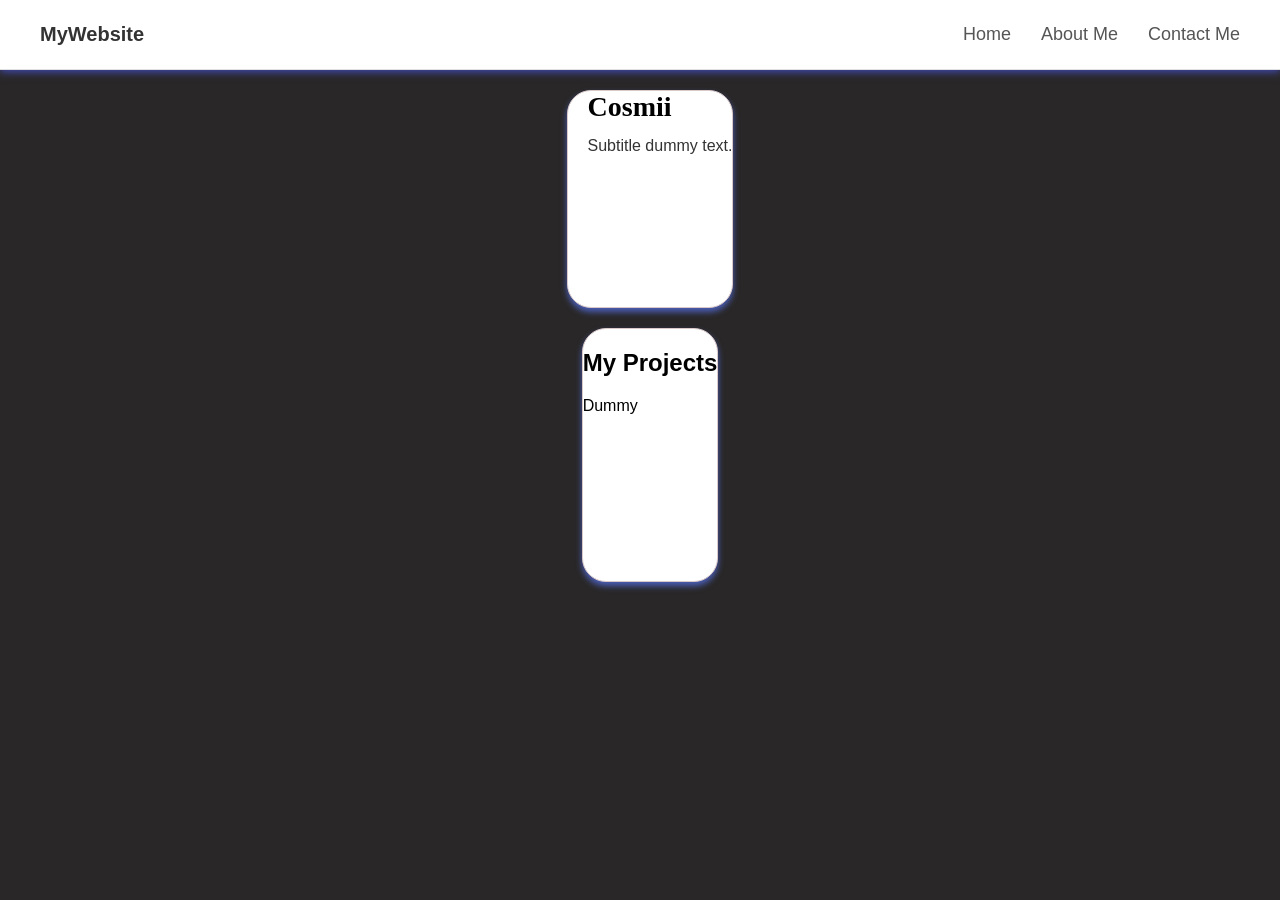
==== index.html @ 114470f2 "Initial Commit Base" ====
<!DOCTYPE html>
<html lang="en">
<head>
    <meta charset="UTF-8">
    <meta name="viewport" content="width=device-width, initial-scale=1.0">
    <link rel="stylesheet" href="style.css">
    <title>Profile</title>

    
</head>
<body>

    <!-- Header thing-->
        <header class="dock">
        <!-- Left side: Logo or Site Title -->
        <div class="logo">MyWebsite</div>
        
        <!-- Right side: Navigation Links -->
        <nav class="nav-links">
            <a href="index.html">Home</a>
            <a href="about.html">About Me</a>
            <a href="contact.html">Contact Me</a>
        </nav>
    </header>

    <!-- Profile box thing -->
   <div class="ProfileBox">
   <a href="about.html"><img src="https://encrypted-tbn0.gstatic.com/images?q=tbn:ANd9GcQmaK4xfMyDekNgX6iMyuCfLkw2APdhFgtrwrFGj3LZ--y7vkqaKuFV8XQ&s=10" alt="" class="pfp-img"></a> 
    <div class="box-text">
        <h2>Cosmii</h2>
        <p>Subtitle dummy text.</p>
        
    </div>

   </div>

   <div class ="ProjectsBox">
    <div class="box-text">
        <h2>My Projects</h2>
        <p>Dummy</p>
    </div>



   </div>
</body>
</html>
---- style.css ----
/* Profile box styling 1*/
.ProfileBox{
    margin-top: 20px;
    margin-left: 20px;
    display: flex;
    justify-content: center;
    align-items:center;
    gap: 20px;
    padding: 0px;
    overflow: hidden;
    background-color: #ffffff;
    border: 1px solid #dac9c9;
    border-radius: 24px;
    
    max-width: 75vw;       
    box-shadow: 0 4px 6px rgba(75, 95, 185, 1); 

    transition-duration: 200ms;
}

/* Profile box styling for hover*/
.ProfileBox:hover{

    transform: translateY(-5px);
    box-shadow: 0 4px 6px rgb(0, 0, 0); 
    
}
.box-text{
    
    flex: 1;
    align-items: center;
    padding-bottom: 150px;
}

.ProfileBox h2{

    margin-top: 0;          
    margin-bottom: 12px;     
    font-family: serif;
    font-size: 28px;
    color: #000000;
}

.ProfileBox p{

    margin: 0;              
    color: #333333;
    line-height: 1.4;       
    font-size: 16px;
}
.pfp-img {
 border-radius: 20px;
 max-width: 200px;
 object-fit: cover;
 display: block;
}
.pfp-img:hover{

    cursor: pointer;
}

/* My projects box thing i guess*/
.ProjectsBox{

    margin-top: 20px;
    margin-left: 20px;
    display: flex;
    align-items:center;
    gap: 20px;
    padding: 0px;
    overflow: hidden;
    background-color: #ffffff;
    border: 1px solid #dac9c9;
    border-radius: 24px;
    
    max-width: 1000px;       
    box-shadow: 0 4px 6px rgba(75, 95, 185, 1); 

    transition-duration: 200ms; 
}


/* Body styling*/
body {
    margin: 0;
    padding-top: 70px; /* Crucial: Prevents your page content from hiding under the fixed bar */
    font-family: Arial, sans-serif;
    background-color: #292727;
    display:grid;               /* Activates Grid layout */
    place-items: center; 
}


/* Dock / Top bar styling*/ 
.dock{
    position: fixed;    
     top: 0;
    left: 0; 
     width: 100%;           
    height: 70px;           
    z-index: 1000;     
    
    /* Layout */
    display: flex;
    align-items: center;
    justify-content: space-between;
    padding: 0 40px; 
    box-sizing: border-box;

    /* Style */
    background-color: #ffffff;
    border-bottom: 1px solid #e0e0e0;
    box-shadow: 0 2px 8px rgb(67, 75, 180);
}

/* Logo Styling */
.logo {
    font-size: 20px;
    font-weight: bold;
    color: #333333;
}

/* Link styling 1 */
.nav-links {
    display: flex;
    gap: 30px;              /* Sets exact spacing between each link item */
}
/* Link Styling 2 */
.nav-links a {
    text-decoration: none;  /* Removes the default underline */
    color: #555555;
    font-size: 18px;
    font-weight: 500;
    transition: color 0.2s ease; /* Smooth color change on hover */
}

/* Hover Effect for Links */
.nav-links a:hover {
    color: #000000;         /* darkens text color when hovered */
}
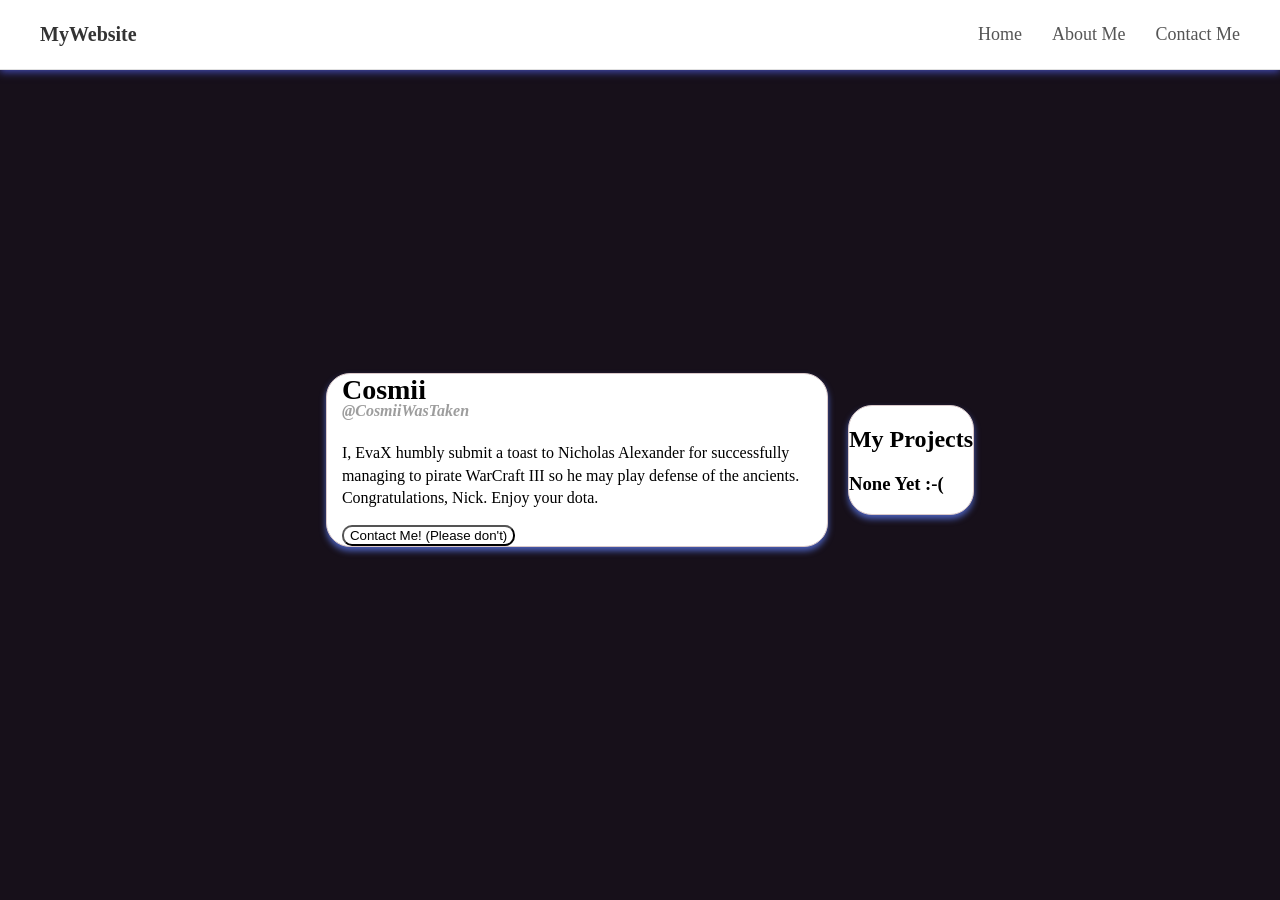
==== commit 19243d2a: "Thing I, EvaX humbly submit a toast to Nicholas Alexander for successfully managing to pirate WarCra" ====
--- a/index.html
+++ b/index.html
@@ -28,8 +28,12 @@
    <a href="about.html"><img src="https://encrypted-tbn0.gstatic.com/images?q=tbn:ANd9GcQmaK4xfMyDekNgX6iMyuCfLkw2APdhFgtrwrFGj3LZ--y7vkqaKuFV8XQ&s=10" alt="" class="pfp-img"></a> 
     <div class="box-text">
         <h2>Cosmii</h2>
-        <p>Subtitle dummy text.</p>
+        <h3>@CosmiiWasTaken</h3>
         
+        <p>I, EvaX humbly submit a toast to Nicholas Alexander for successfully managing to pirate WarCraft III so he may play defense of the ancients. Congratulations, Nick. Enjoy your dota.</p>
+        <a href="contact.html">
+        <button class="ProfileBtn">Contact Me! (Please don't)</button>
+        </a>
     </div>
 
    </div>
@@ -37,7 +41,7 @@
    <div class ="ProjectsBox">
     <div class="box-text">
         <h2>My Projects</h2>
-        <p>Dummy</p>
+        <h3>None Yet :-( </h3>
     </div>
 
 
--- a/style.css
+++ b/style.css
@@ -6,17 +6,32 @@
     display: flex;
     justify-content: center;
     align-items:center;
-    gap: 20px;
+    gap: 15px;
     padding: 0px;
     overflow: hidden;
     background-color: #ffffff;
     border: 1px solid #dac9c9;
     border-radius: 24px;
+   
+    width: 500px;
     
-    max-width: 75vw;       
     box-shadow: 0 4px 6px rgba(75, 95, 185, 1); 
 
     transition-duration: 200ms;
+
+
+    .pfp-img 
+    {
+    border-radius: 24px;
+    max-width: 190px;
+    
+    object-fit: cover;
+    display: block;
+    }
+
+    .pfp-img:hover{
+        cursor: pointer;
+    }
 }
 
 /* Profile box styling for hover*/
@@ -27,38 +42,56 @@
     
 }
 .box-text{
-    
+
     flex: 1;
     align-items: center;
-    padding-bottom: 150px;
+    padding-bottom: 0px;
+    justify-content: center;
+    margin: auto;
 }
 
 .ProfileBox h2{
 
-    margin-top: 0;          
-    margin-bottom: 12px;     
+    margin-top: -0px;          
+    margin-bottom: -6px;     
     font-family: serif;
     font-size: 28px;
     color: #000000;
 }
 
-.ProfileBox p{
+.ProfileBox h3{
 
+    font-family: serif;
+    font-style: italic;
     margin: 0;              
-    color: #333333;
+    color: #3333337a;
     line-height: 1.4;       
     font-size: 16px;
 }
-.pfp-img {
- border-radius: 20px;
- max-width: 200px;
- object-fit: cover;
- display: block;
+.ProfileBox p{
+    
+    font-family: serif;
+    
+        margin-top: 20px;              
+        color: #000000;
+        line-height: 1.4;       
+        font-size: 16px;
+
 }
-.pfp-img:hover{
+.ProfileBtn{
+    
+    color: #000000;
+    background-color: #ffffff;
+    border-radius: 10px;
+    
+    
+}
+.ProfileBtn:hover{
 
     cursor: pointer;
 }
+
+
 
 /* My projects box thing i guess*/
 .ProjectsBox{
@@ -83,12 +116,13 @@
 
 /* Body styling*/
 body {
-    margin: 0;
-    padding-top: 70px; /* Crucial: Prevents your page content from hiding under the fixed bar */
-    font-family: Arial, sans-serif;
-    background-color: #292727;
-    display:grid;               /* Activates Grid layout */
-    place-items: center; 
+  margin: 0;                   /* Removes default browser margins */
+  height: 100vh;               /* Makes the body take up 100% of the viewport height */
+  display: flex;               /* Activates Flexbox layout */
+  justify-content: center;     /* Centers the panel horizontally */
+  align-items: center;         /* Centers the panel vertically */
+background-color: #17101a;
+    
 }
 
 
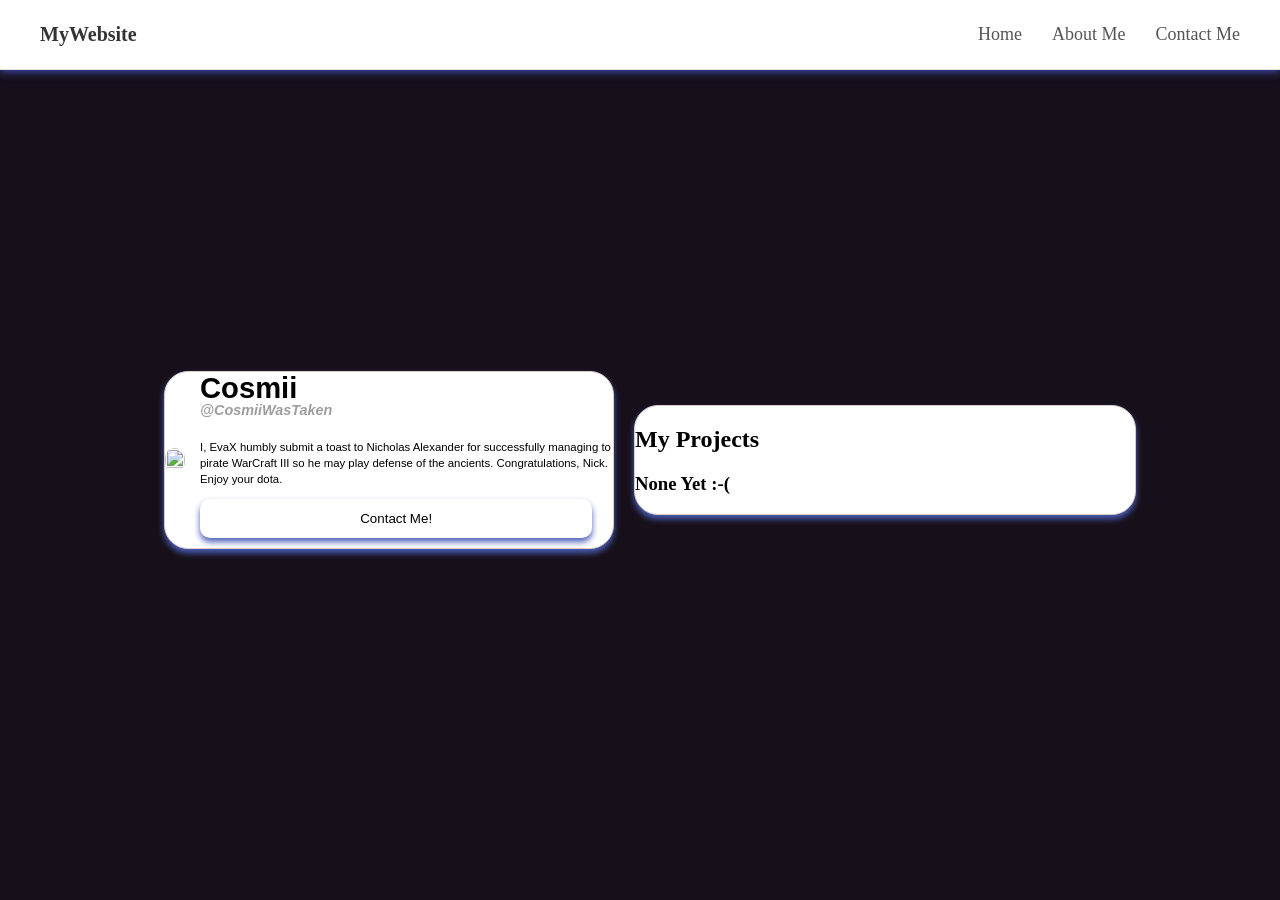
==== commit c79695ad: "Adjusted Margins and stuff i guess" ====
--- a/index.html
+++ b/index.html
@@ -32,7 +32,7 @@
         
         <p>I, EvaX humbly submit a toast to Nicholas Alexander for successfully managing to pirate WarCraft III so he may play defense of the ancients. Congratulations, Nick. Enjoy your dota.</p>
         <a href="contact.html">
-        <button class="ProfileBtn">Contact Me! (Please don't)</button>
+        <button class="ProfileBtn">Contact Me!</button>
         </a>
     </div>
 
--- a/style.css
+++ b/style.css
@@ -12,9 +12,10 @@
     background-color: #ffffff;
     border: 1px solid #dac9c9;
     border-radius: 24px;
-   
-    width: 500px;
-    
+    /* CHANGED: Replaced 500px with a viewport-relative width */
+    width: 35vw; 
+    min-width: 320px; /* Prevents it from getting too small on mobile */
+    max-width: 500px; /* Prevents it from getting too large on massive screens */
     box-shadow: 0 4px 6px rgba(75, 95, 185, 1); 
 
     transition-duration: 200ms;
@@ -23,8 +24,10 @@
     .pfp-img 
     {
     border-radius: 24px;
-    max-width: 190px;
-    
+    /* CHANGED: Replaced max-width with a percentage of the container */
+        width:100%; 
+        height: 100%;
+        max-width: 190px;
     object-fit: cover;
     display: block;
     }
@@ -50,45 +53,49 @@
     margin: auto;
 }
 
-.ProfileBox h2{
-
+/* CHANGED: Converted text sizes from px to container-relative or viewport-relative sizes to prevent massive zoom distortion */
+.ProfileBox h2 {
     margin-top: -0px;          
-    margin-bottom: -6px;     
-    font-family: serif;
-    font-size: 28px;
+    margin-bottom: 25px;     
+    font-family: 'Trebuchet MS', 'Lucida Sans Unicode', 'Lucida Grande', 'Lucida Sans', Arial, sans-serif;
+    font-size: calc(1.5vw + 10px); /* Scales gracefully with the viewport instead of zoom */
     color: #000000;
 }
 
-.ProfileBox h3{
-
-    font-family: serif;
+.ProfileBox h3 {
+    font-family: 'Trebuchet MS', 'Lucida Sans Unicode', 'Lucida Grande', 'Lucida Sans', Arial, sans-serif;
     font-style: italic;
-    margin: 0;              
+    margin-top: -30px;              
     color: #3333337a;
     line-height: 1.4;       
-    font-size: 16px;
+    font-size: calc(0.5vw + 8px);
 }
-.ProfileBox p{
-    
-    font-family: serif;
-    
-        margin-top: 20px;              
-        color: #000000;
-        line-height: 1.4;       
-        font-size: 16px;
 
+.ProfileBox p {
+    font-family: 'Trebuchet MS', 'Lucida Sans Unicode', 'Lucida Grande', 'Lucida Sans', Arial, sans-serif;
+    margin-top: 20px;              
+    color: #000000;
+    line-height: 1.4;       
+    font-size: calc(0.5vw + 5px);
 }
-.ProfileBtn{
-    
+
+.ProfileBtn {
+    width: 95%;
     color: #000000;
     background-color: #ffffff;
     border-radius: 10px;
-    
-    
+    font-family: 'Trebuchet MS', 'Lucida Sans Unicode', 'Lucida Grande', 'Lucida Sans', Arial, sans-serif;
+    padding: 12px;
+    box-shadow: 0 4px 6px rgba(75, 95, 185, 1);
+    border: none;
+    transition-duration: 500ms;
+    margin-bottom: 10px;
 }
-.ProfileBtn:hover{
 
-    cursor: pointer;
+.ProfileBtn:hover {
+    transform: translateY(-5px);
+    transform: scale(1.05);
+    box-shadow: 0 4px 6px rgb(0, 0, 0);
 }
 
 
@@ -107,6 +114,7 @@
     border: 1px solid #dac9c9;
     border-radius: 24px;
     
+    min-width: 500px;
     max-width: 1000px;       
     box-shadow: 0 4px 6px rgba(75, 95, 185, 1); 
 
@@ -119,9 +127,10 @@
   margin: 0;                   /* Removes default browser margins */
   height: 100vh;               /* Makes the body take up 100% of the viewport height */
   display: flex;               /* Activates Flexbox layout */
+  flex-direction: row;
   justify-content: center;     /* Centers the panel horizontally */
   align-items: center;         /* Centers the panel vertically */
-background-color: #17101a;
+  background-color: #17101a;
     
 }
 
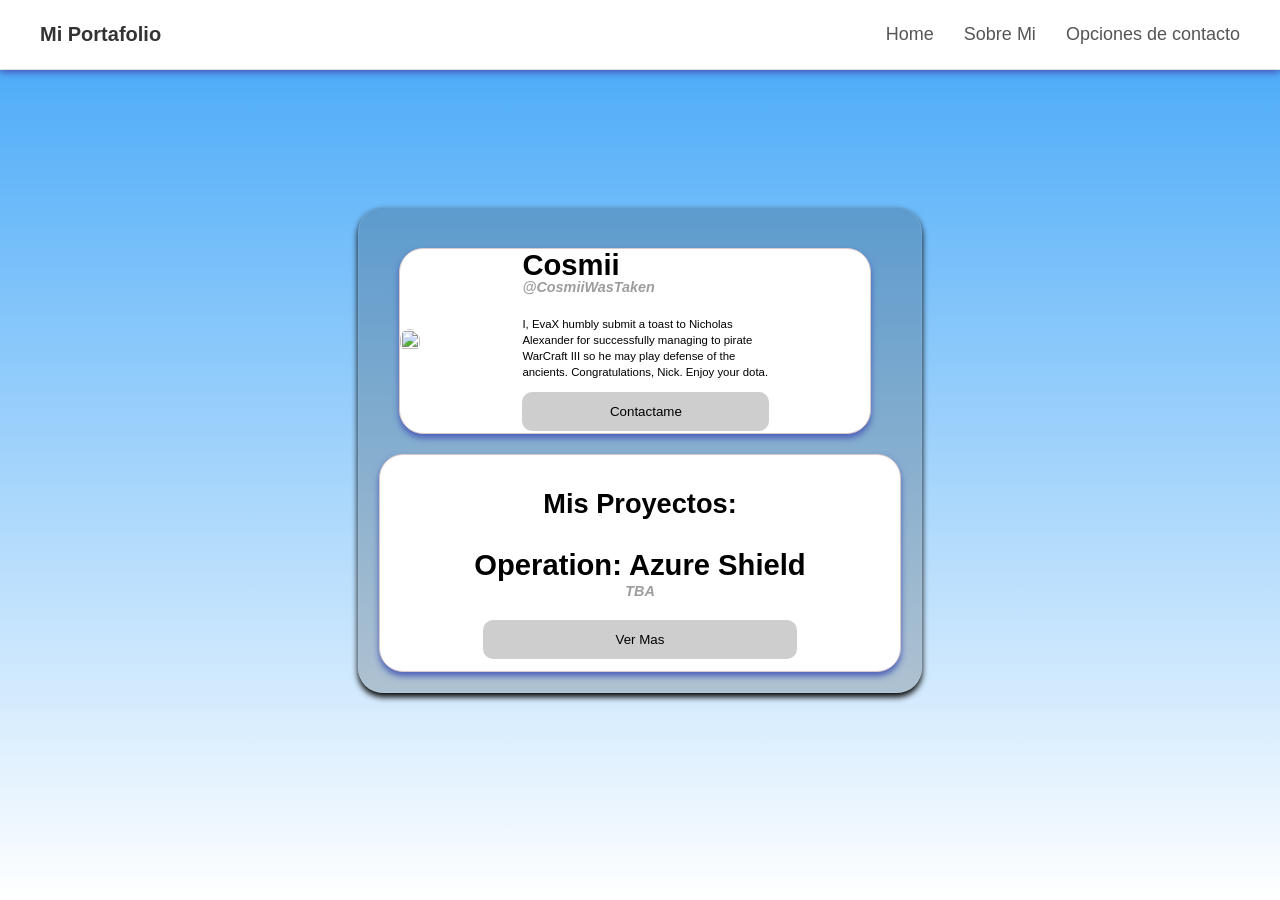
==== commit 4296f3a3: "Added About me page, adjusted home and added 404" ====
--- a/index.html
+++ b/index.html
@@ -10,18 +10,25 @@
 </head>
 <body>
 
+    
+
     <!-- Header thing-->
         <header class="dock">
         <!-- Left side: Logo or Site Title -->
-        <div class="logo">MyWebsite</div>
+        <div class="logo">Mi Portafolio </div>
         
         <!-- Right side: Navigation Links -->
         <nav class="nav-links">
             <a href="index.html">Home</a>
-            <a href="about.html">About Me</a>
-            <a href="contact.html">Contact Me</a>
+            <a href="about.html">Sobre Mi</a>
+            <a href="contact.html">Opciones de contacto </a>
         </nav>
     </header>
+
+    <div class="SiteSection">
+
+    <!-- PBody panel container for Profile and project-->
+    <div class="bodypanel">
 
     <!-- Profile box thing -->
    <div class="ProfileBox">
@@ -32,20 +39,35 @@
         
         <p>I, EvaX humbly submit a toast to Nicholas Alexander for successfully managing to pirate WarCraft III so he may play defense of the ancients. Congratulations, Nick. Enjoy your dota.</p>
         <a href="contact.html">
-        <button class="ProfileBtn">Contact Me!</button>
+        <button class="ProfileBtn">Contactame</button>
         </a>
     </div>
 
    </div>
+   
+
 
    <div class ="ProjectsBox">
-    <div class="box-text">
-        <h2>My Projects</h2>
-        <h3>None Yet :-( </h3>
+    <div class="ProjectsTextBox">
+        
+        <div class="OASGameBox">
+            <h2>Mis Proyectos:</h2>
+            <h3>Operation: Azure Shield</h3>
+            <h4> TBA</h4>
+            <a href="404.html"> <button class="GameButton">Ver Mas</button> </a>
+        </div>
     </div>
 
 
 
    </div>
+</div>
+
+</div>
+
+<div class="SiteSection"></div>
+
+
+   
 </body>
 </html>
--- a/style.css
+++ b/style.css
@@ -1,4 +1,42 @@
-
+.bodypanel{
+
+    min-width: 10vw;
+    max-width: 70vw;
+
+    align-items: center;
+    justify-content: center;
+    display: grid;
+
+    
+    border-radius: 25px;
+    padding: 20px;
+    box-shadow: 0 4px 6px rgb(0, 0, 0);
+
+    /* Transparency thingy for the panel background*/
+
+    background-color: rgba(32, 32, 32, 0.199);
+    border: 1px solid rgba(255, 255, 255, 0.08);
+}
+
+.bodyPanelABOUT{
+
+    min-width: 10vw;
+    max-width: 70vw;
+
+    align-items: center;
+    justify-content: center;
+    display: grid;
+
+    
+    border-radius: 25px;
+    padding: 20px;
+    box-shadow: 0 4px 6px rgb(0, 0, 0);
+
+    /* Transparency thingy for the panel background*/
+
+    background-color: rgba(32, 32, 32, 0.199);
+    border: 1px solid rgba(255, 255, 255, 0.08);
+}
 /* Profile box styling 1*/
 .ProfileBox{
     margin-top: 20px;
@@ -12,10 +50,10 @@
     background-color: #ffffff;
     border: 1px solid #dac9c9;
     border-radius: 24px;
-    /* CHANGED: Replaced 500px with a viewport-relative width */
-    width: 35vw; 
-    min-width: 320px; /* Prevents it from getting too small on mobile */
-    max-width: 500px; /* Prevents it from getting too large on massive screens */
+    
+    
+    min-width: 90%; 
+    max-width: 90%; 
     box-shadow: 0 4px 6px rgba(75, 95, 185, 1); 
 
     transition-duration: 200ms;
@@ -45,16 +83,17 @@
     
 }
 .box-text{
-
-    flex: 1;
+    
+    
     align-items: center;
     padding-bottom: 0px;
-    justify-content: center;
+    justify-content:center;
     margin: auto;
 }
 
 /* CHANGED: Converted text sizes from px to container-relative or viewport-relative sizes to prevent massive zoom distortion */
 .ProfileBox h2 {
+   
     margin-top: -0px;          
     margin-bottom: 25px;     
     font-family: 'Trebuchet MS', 'Lucida Sans Unicode', 'Lucida Grande', 'Lucida Sans', Arial, sans-serif;
@@ -64,6 +103,7 @@
 
 .ProfileBox h3 {
     font-family: 'Trebuchet MS', 'Lucida Sans Unicode', 'Lucida Grande', 'Lucida Sans', Arial, sans-serif;
+   
     font-style: italic;
     margin-top: -30px;              
     color: #3333337a;
@@ -72,24 +112,26 @@
 }
 
 .ProfileBox p {
+    
     font-family: 'Trebuchet MS', 'Lucida Sans Unicode', 'Lucida Grande', 'Lucida Sans', Arial, sans-serif;
     margin-top: 20px;              
     color: #000000;
     line-height: 1.4;       
     font-size: calc(0.5vw + 5px);
+    max-width: 260px;
 }
 
 .ProfileBtn {
     width: 95%;
     color: #000000;
-    background-color: #ffffff;
+    background-color: #cecece;
     border-radius: 10px;
     font-family: 'Trebuchet MS', 'Lucida Sans Unicode', 'Lucida Grande', 'Lucida Sans', Arial, sans-serif;
     padding: 12px;
-    box-shadow: 0 4px 6px rgba(75, 95, 185, 1);
+    
     border: none;
     transition-duration: 500ms;
-    margin-bottom: 10px;
+    margin-bottom: 2px;
 }
 
 .ProfileBtn:hover {
@@ -104,11 +146,11 @@
 .ProjectsBox{
 
     margin-top: 20px;
-    margin-left: 20px;
-    display: flex;
+    
+    display: grid;
     align-items:center;
     gap: 20px;
-    padding: 0px;
+    padding: 10px;
     overflow: hidden;
     background-color: #ffffff;
     border: 1px solid #dac9c9;
@@ -120,17 +162,98 @@
 
     transition-duration: 200ms; 
 }
+.ProjectsBox:hover{
+    transform: translateY(-5px);
+    box-shadow: 0 4px 6px rgb(0, 0, 0); 
+}
+.ProjectsBox a{
+    display: flex;
+    align-items: center;
+    justify-content: center;
+}
+
+.ProjectsTextBox{
+    display: flex;
+    align-items: center;
+    justify-content: center;
+}
+.OASGameBox{
+     display:inline;
+    align-items: center;
+    justify-content: center;
+}
+.OASGameBox h2 {
+    display:flex;
+    align-items: center;
+    justify-content: center;
+    font-family: 'Trebuchet MS', 'Lucida Sans Unicode', 'Lucida Grande', 'Lucida Sans', Arial, sans-serif;
+    font-size: calc(1.5vw + 8px); /* Scales gracefully with the viewport instead of zoom */
+    color: #000000;
+}
+.OASGameBox h3{
+
+    display:flex;
+    align-items: center;
+    justify-content: center;
+    font-family: 'Trebuchet MS', 'Lucida Sans Unicode', 'Lucida Grande', 'Lucida Sans', Arial, sans-serif;
+    font-size: calc(1.5vw + 10px); /* Scales gracefully with the viewport instead of zoom */
+    color: #000000;
+}
+.OASGameBox h4 {
+    display:flex;
+    align-items: center;
+    justify-content: center;
+
+    font-family: 'Trebuchet MS', 'Lucida Sans Unicode', 'Lucida Grande', 'Lucida Sans', Arial, sans-serif;
+   
+    font-style: italic;
+    margin-top: -30px;              
+    color: #3333337a;
+    line-height: 1.4;       
+    font-size: calc(0.5vw + 8px);
+}
+a{
+    text-decoration: none;
+}
+
+.GameButton{
+    width: 95%;
+    color: #000000;
+    background-color: #cecece;
+    border-radius: 10px;
+    font-family: 'Trebuchet MS', 'Lucida Sans Unicode', 'Lucida Grande', 'Lucida Sans', Arial, sans-serif;
+    padding: 12px;
+    text-decoration: none;
+    border: none;
+    transition-duration: 500ms;
+    margin-bottom: 2px;
+    text-decoration-color: #000000;
+}
+.GameButton:hover{
+
+     transform: translateY(-5px);
+    transform: scale(1.05);
+    box-shadow: 0 4px 6px rgb(0, 0, 0);
+}
 
 
 /* Body styling*/
 body {
-  margin: 0;                   /* Removes default browser margins */
-  height: 100vh;               /* Makes the body take up 100% of the viewport height */
+  
+margin: 0;                   /* Removes default browser margins */
+  
   display: flex;               /* Activates Flexbox layout */
-  flex-direction: row;
+  flex-direction: column;
   justify-content: center;     /* Centers the panel horizontally */
   align-items: center;         /* Centers the panel vertically */
-  background-color: #17101a;
+  
+
+    /* Ensures the background covers the entire viewport height */
+    min-height: 100vh; 
+    
+    
+    /* The gradient code (transitions from blue to purple) */
+    background: linear-gradient(to bottom, #41a6f8, #ffffff); 
     
 }
 
@@ -157,8 +280,21 @@
     box-shadow: 0 2px 8px rgb(67, 75, 180);
 }
 
+.SiteSection{
+    
+    width: 100vw;
+    display: grid;
+    align-items: center;
+    justify-content: center;
+
+    
+}
+
+
+
 /* Logo Styling */
 .logo {
+    font-family: 'Trebuchet MS', 'Lucida Sans Unicode', 'Lucida Grande', 'Lucida Sans', Arial, sans-serif;
     font-size: 20px;
     font-weight: bold;
     color: #333333;
@@ -166,11 +302,13 @@
 
 /* Link styling 1 */
 .nav-links {
+    font-family: 'Trebuchet MS', 'Lucida Sans Unicode', 'Lucida Grande', 'Lucida Sans', Arial, sans-serif;
     display: flex;
     gap: 30px;              /* Sets exact spacing between each link item */
 }
 /* Link Styling 2 */
 .nav-links a {
+    font-family: 'Trebuchet MS', 'Lucida Sans Unicode', 'Lucida Grande', 'Lucida Sans', Arial, sans-serif;
     text-decoration: none;  /* Removes the default underline */
     color: #555555;
     font-size: 18px;
@@ -180,7 +318,78 @@
 
 /* Hover Effect for Links */
 .nav-links a:hover {
+    
     color: #000000;         /* darkens text color when hovered */
 }
 
 
+.AboutMeBox{
+
+
+   
+    display: flex;
+    justify-content: center;
+    align-items:center;
+    gap: 15px;
+    padding-right: 20px;
+    overflow: hidden;
+    background-color: #ffffff;
+    border: 1px solid #dac9c9;
+    border-radius: 24px;
+    
+   
+    
+   
+    box-shadow: 0 4px 6px rgba(75, 95, 185, 1); 
+
+    transition-duration: 200ms;
+
+    .AboutIMG{
+
+            border-radius: 24px;
+        /* CHANGED: Replaced max-width with a percentage of the container */
+            width:100%; 
+            height: 100%;
+            max-width: 190px;
+        object-fit: cover;
+        display: block;
+    }
+}
+
+.AboutMeBox:hover{
+
+    transform: translateY(-5px);
+    box-shadow: 0 4px 6px rgb(0, 0, 0); 
+    
+}
+.AboutMeBox h2 {
+
+    margin-top: -0px;          
+    margin-bottom: 25px;     
+    font-family: 'Trebuchet MS', 'Lucida Sans Unicode', 'Lucida Grande', 'Lucida Sans', Arial, sans-serif;
+    font-size: calc(1.5vw + 10px); /* Scales gracefully with the viewport instead of zoom */
+    color: #000000;
+
+}
+
+.AboutMeBox h3 {
+
+    font-family: 'Trebuchet MS', 'Lucida Sans Unicode', 'Lucida Grande', 'Lucida Sans', Arial, sans-serif;
+    font-style: italic;
+    margin-top: -30px;              
+    color: #3333337a;
+    line-height: 1.4;       
+    font-size: calc(0.5vw + 8px);
+
+}
+
+.AboutMeBox p {
+
+     font-family: 'Trebuchet MS', 'Lucida Sans Unicode', 'Lucida Grande', 'Lucida Sans', Arial, sans-serif;
+    margin-top: 20px;              
+    color: #000000;
+    line-height: 1.4;       
+    font-size: calc(0.5vw + 6px);
+    max-width: 260px;
+}
+
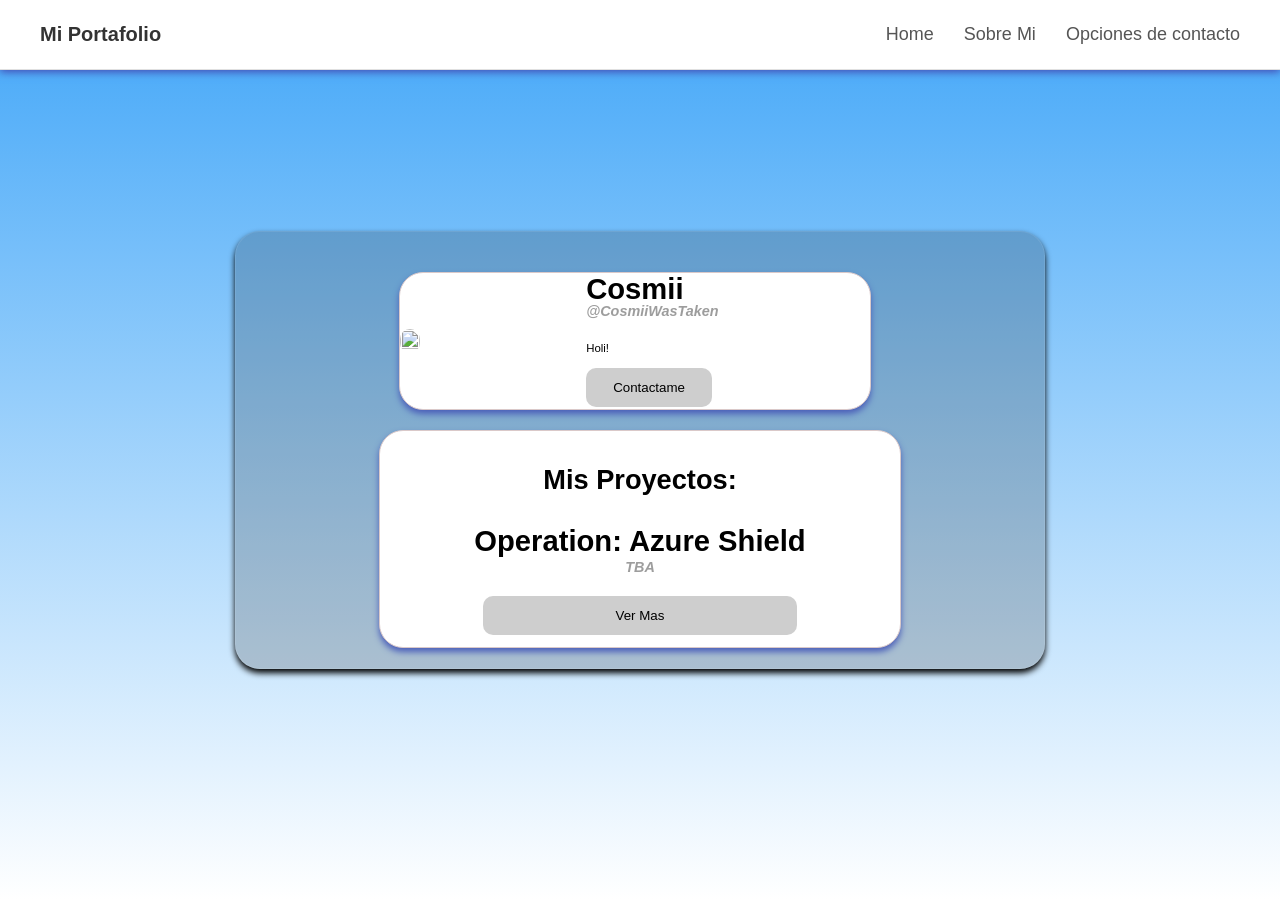
==== commit dbee979e: "Added More stuff" ====
--- a/index.html
+++ b/index.html
@@ -37,7 +37,7 @@
         <h2>Cosmii</h2>
         <h3>@CosmiiWasTaken</h3>
         
-        <p>I, EvaX humbly submit a toast to Nicholas Alexander for successfully managing to pirate WarCraft III so he may play defense of the ancients. Congratulations, Nick. Enjoy your dota.</p>
+        <p>Holi!</p>
         <a href="contact.html">
         <button class="ProfileBtn">Contactame</button>
         </a>
--- a/style.css
+++ b/style.css
@@ -1,6 +1,6 @@
 .bodypanel{
 
-    min-width: 10vw;
+    min-width: 60vw;
     max-width: 70vw;
 
     align-items: center;
@@ -20,7 +20,7 @@
 
 .bodyPanelABOUT{
 
-    min-width: 10vw;
+    min-width: 60vw;
     max-width: 70vw;
 
     align-items: center;
@@ -393,3 +393,106 @@
     max-width: 260px;
 }
 
+.contactMeBox{
+
+    display: grid;
+    justify-content: center;
+    align-items:center;
+    gap: 15px;
+    padding: 20px;
+    overflow: hidden;
+    background-color: #ffffff;
+    border: 1px solid #dac9c9;
+    border-radius: 24px;
+    
+   
+    
+   
+    box-shadow: 0 4px 6px rgba(75, 95, 185, 1); 
+
+    transition-duration: 200ms;
+}
+
+.ContactBoxContainer{
+    display: flex;
+    justify-content: center;
+    align-items:center;
+}
+
+.contactMeBox h2{
+    display: flex;
+    align-items: center;
+    justify-content: center;
+    margin-top: -0px;          
+    margin-bottom: 25px;     
+    font-family: 'Trebuchet MS', 'Lucida Sans Unicode', 'Lucida Grande', 'Lucida Sans', Arial, sans-serif;
+    font-size: calc(1.5vw + 10px); /* Scales gracefully with the viewport instead of zoom */
+    color: #000000;
+}
+
+.ContactOption{
+    display: grid;
+    align-items: center;
+    justify-content: center;
+    width: 10%;
+    max-height: 10%;
+
+    border-radius: 15px;
+    transition-duration: 500ms;
+}
+.ContactOption:hover{
+    transform: scale(1.05);
+    transform: translateY(-5px);
+    box-shadow: 0 4px 6px rgb(0, 0, 0); 
+}
+.ContactOption p{
+    display: flex;
+    justify-content: center;
+    align-items: center;
+
+    font-family: 'Trebuchet MS', 'Lucida Sans Unicode', 'Lucida Grande', 'Lucida Sans', Arial, sans-serif;
+    font-style: italic;
+    margin-top: 0px;   
+    margin-bottom: -10px;           
+    color: #3333337a;
+    line-height: 1.4;       
+    font-size: calc(0.5vw + 8px);
+}
+.ContactOption a{
+    display:  grid;
+    align-items: center;
+    justify-content: center;
+    max-width: 100%;
+    
+}
+
+
+.ContactLogoIG{
+    
+    min-height: 90%;
+    min-width: 90%;
+
+    max-width: 100%;
+    max-height: 100%;
+}
+
+
+.ContactLogoDS{
+    
+    min-height: 90%;
+    min-width: 90%;
+
+    max-width: 100%;
+    max-height: 100%;
+}
+
+.ContactLogoST{
+    
+    min-height: 12%;
+    min-width: 12%;
+
+    max-width: 90%;
+    max-height: 90%;
+    
+}
+
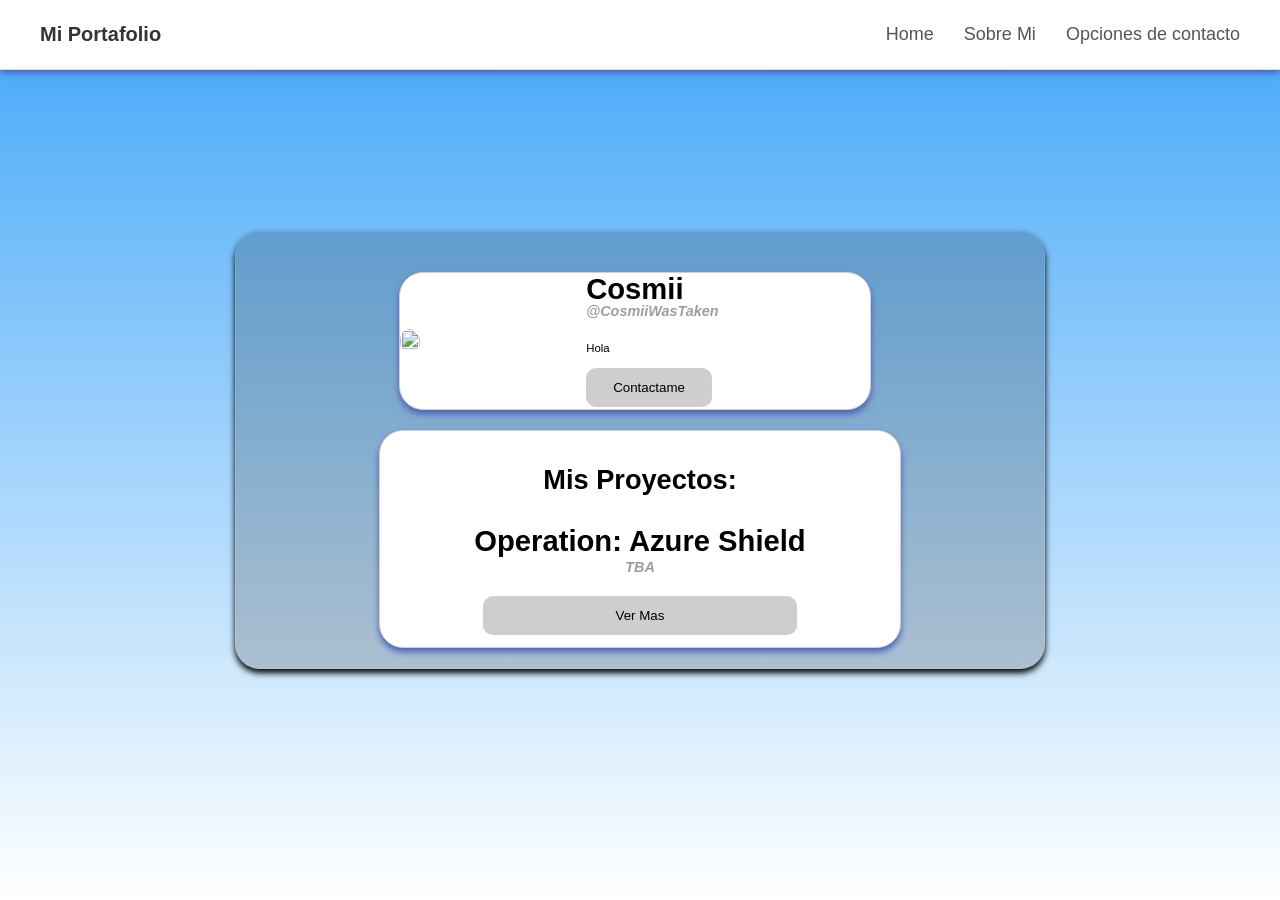
==== commit 79628053: "Code Cleanup" ====
--- a/index.html
+++ b/index.html
@@ -37,7 +37,7 @@
         <h2>Cosmii</h2>
         <h3>@CosmiiWasTaken</h3>
         
-        <p>Holi!</p>
+        <p>Hola</p>
         <a href="contact.html">
         <button class="ProfileBtn">Contactame</button>
         </a>
--- a/style.css
+++ b/style.css
@@ -62,7 +62,7 @@
     .pfp-img 
     {
     border-radius: 24px;
-    /* CHANGED: Replaced max-width with a percentage of the container */
+    
         width:100%; 
         height: 100%;
         max-width: 190px;
@@ -91,13 +91,13 @@
     margin: auto;
 }
 
-/* CHANGED: Converted text sizes from px to container-relative or viewport-relative sizes to prevent massive zoom distortion */
+
 .ProfileBox h2 {
    
     margin-top: -0px;          
     margin-bottom: 25px;     
     font-family: 'Trebuchet MS', 'Lucida Sans Unicode', 'Lucida Grande', 'Lucida Sans', Arial, sans-serif;
-    font-size: calc(1.5vw + 10px); /* Scales gracefully with the viewport instead of zoom */
+    font-size: calc(1.5vw + 10px); 
     color: #000000;
 }
 
@@ -187,7 +187,7 @@
     align-items: center;
     justify-content: center;
     font-family: 'Trebuchet MS', 'Lucida Sans Unicode', 'Lucida Grande', 'Lucida Sans', Arial, sans-serif;
-    font-size: calc(1.5vw + 8px); /* Scales gracefully with the viewport instead of zoom */
+    font-size: calc(1.5vw + 8px); 
     color: #000000;
 }
 .OASGameBox h3{
@@ -196,7 +196,7 @@
     align-items: center;
     justify-content: center;
     font-family: 'Trebuchet MS', 'Lucida Sans Unicode', 'Lucida Grande', 'Lucida Sans', Arial, sans-serif;
-    font-size: calc(1.5vw + 10px); /* Scales gracefully with the viewport instead of zoom */
+    font-size: calc(1.5vw + 10px); 
     color: #000000;
 }
 .OASGameBox h4 {
@@ -240,19 +240,19 @@
 /* Body styling*/
 body {
   
-margin: 0;                   /* Removes default browser margins */
+margin: 0;                   
   
-  display: flex;               /* Activates Flexbox layout */
+  display: flex;               
   flex-direction: column;
-  justify-content: center;     /* Centers the panel horizontally */
-  align-items: center;         /* Centers the panel vertically */
+  justify-content: center;     
+  align-items: center;         
   
 
-    /* Ensures the background covers the entire viewport height */
+    
     min-height: 100vh; 
     
     
-    /* The gradient code (transitions from blue to purple) */
+    
     background: linear-gradient(to bottom, #41a6f8, #ffffff); 
     
 }
@@ -304,22 +304,22 @@
 .nav-links {
     font-family: 'Trebuchet MS', 'Lucida Sans Unicode', 'Lucida Grande', 'Lucida Sans', Arial, sans-serif;
     display: flex;
-    gap: 30px;              /* Sets exact spacing between each link item */
+    gap: 30px;             
 }
 /* Link Styling 2 */
 .nav-links a {
     font-family: 'Trebuchet MS', 'Lucida Sans Unicode', 'Lucida Grande', 'Lucida Sans', Arial, sans-serif;
-    text-decoration: none;  /* Removes the default underline */
+    text-decoration: none;  
     color: #555555;
     font-size: 18px;
     font-weight: 500;
-    transition: color 0.2s ease; /* Smooth color change on hover */
+    transition: color 0.2s ease; 
 }
 
 /* Hover Effect for Links */
 .nav-links a:hover {
     
-    color: #000000;         /* darkens text color when hovered */
+    color: #000000;         
 }
 
 
@@ -347,7 +347,7 @@
     .AboutIMG{
 
             border-radius: 24px;
-        /* CHANGED: Replaced max-width with a percentage of the container */
+        
             width:100%; 
             height: 100%;
             max-width: 190px;
@@ -367,7 +367,7 @@
     margin-top: -0px;          
     margin-bottom: 25px;     
     font-family: 'Trebuchet MS', 'Lucida Sans Unicode', 'Lucida Grande', 'Lucida Sans', Arial, sans-serif;
-    font-size: calc(1.5vw + 10px); /* Scales gracefully with the viewport instead of zoom */
+    font-size: calc(1.5vw + 10px); 
     color: #000000;
 
 }
@@ -426,7 +426,7 @@
     margin-top: -0px;          
     margin-bottom: 25px;     
     font-family: 'Trebuchet MS', 'Lucida Sans Unicode', 'Lucida Grande', 'Lucida Sans', Arial, sans-serif;
-    font-size: calc(1.5vw + 10px); /* Scales gracefully with the viewport instead of zoom */
+    font-size: calc(1.5vw + 10px); 
     color: #000000;
 }
 
